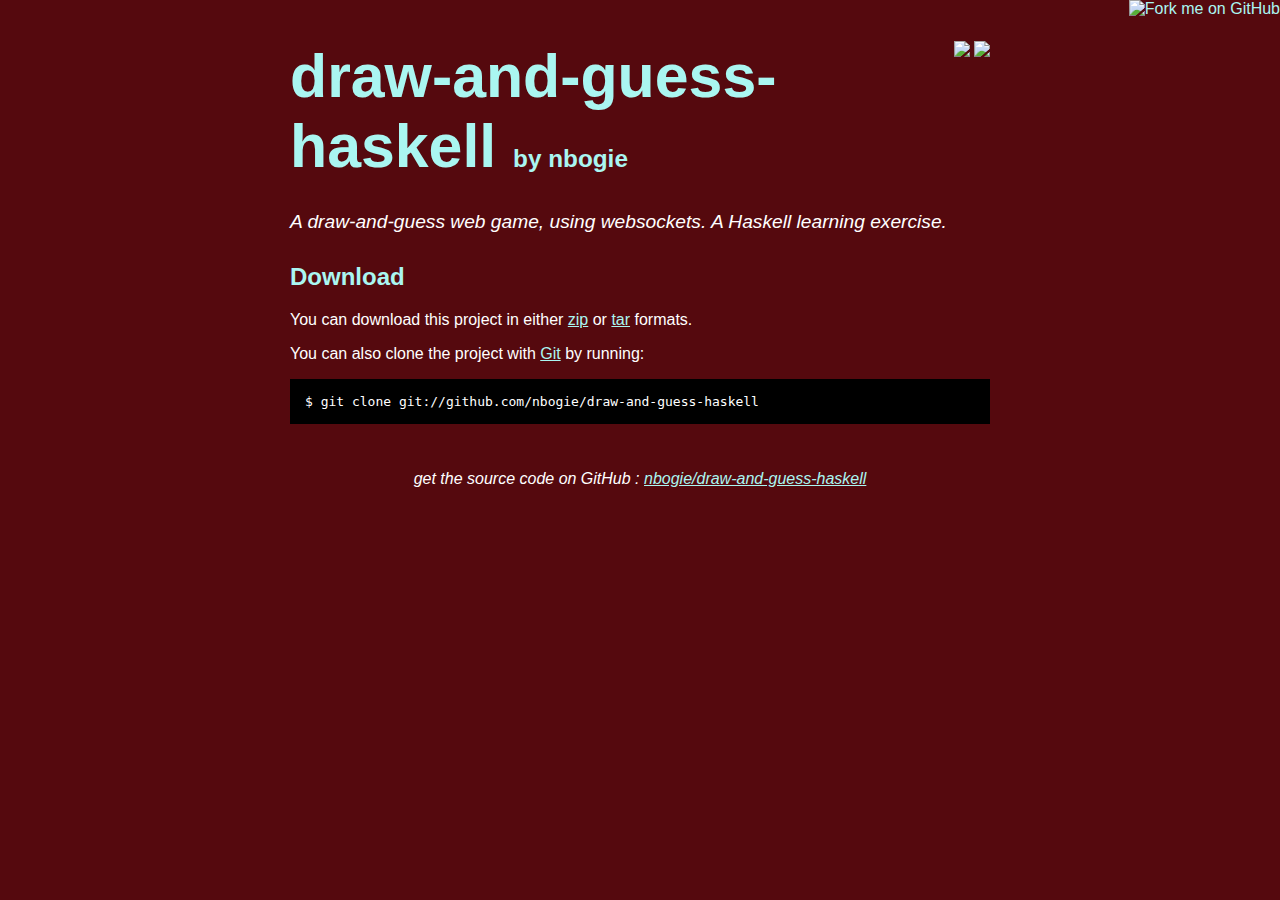
==== index.html @ ee016aea "github generated gh-pages branch" ====
<!DOCTYPE html>
<html>
<head>
  <meta charset='utf-8'>

  <title>nbogie/draw-and-guess-haskell @ GitHub</title>

  <style type="text/css">
    body {
      margin-top: 1.0em;
      background-color: #55090e;
      font-family: Helvetica, Arial, FreeSans, san-serif;
      color: #ffffff;
    }
    #container {
      margin: 0 auto;
      width: 700px;
    }
    h1 { font-size: 3.8em; color: #aaf6f1; margin-bottom: 3px; }
    h1 .small { font-size: 0.4em; }
    h1 a { text-decoration: none }
    h2 { font-size: 1.5em; color: #aaf6f1; }
    h3 { text-align: center; color: #aaf6f1; }
    a { color: #aaf6f1; }
    .description { font-size: 1.2em; margin-bottom: 30px; margin-top: 30px; font-style: italic;}
    .download { float: right; }
    pre { background: #000; color: #fff; padding: 15px;}
    hr { border: 0; width: 80%; border-bottom: 1px solid #aaa}
    .footer { text-align:center; padding-top:30px; font-style: italic; }
  </style>
</head>

<body>
  <a href="http://github.com/nbogie/draw-and-guess-haskell"><img style="position: absolute; top: 0; right: 0; border: 0;" src="http://s3.amazonaws.com/github/ribbons/forkme_right_darkblue_121621.png" alt="Fork me on GitHub" /></a>

  <div id="container">

    <div class="download">
      <a href="http://github.com/nbogie/draw-and-guess-haskell/zipball/master">
        <img border="0" width="90" src="http://github.com/images/modules/download/zip.png"></a>
      <a href="http://github.com/nbogie/draw-and-guess-haskell/tarball/master">
        <img border="0" width="90" src="http://github.com/images/modules/download/tar.png"></a>
    </div>

    <h1><a href="http://github.com/nbogie/draw-and-guess-haskell">draw-and-guess-haskell</a>
      <span class="small">by <a href="http://github.com/nbogie">nbogie</a></span></h1>

    <div class="description">
      A draw-and-guess web game, using websockets.  A Haskell learning exercise.
    </div>

    

    <h2>Download</h2>
    <p>
      You can download this project in either
      <a href="http://github.com/nbogie/draw-and-guess-haskell/zipball/master">zip</a> or
      <a href="http://github.com/nbogie/draw-and-guess-haskell/tarball/master">tar</a> formats.
    </p>
    <p>You can also clone the project with <a href="http://git-scm.com">Git</a>
      by running:
      <pre>$ git clone git://github.com/nbogie/draw-and-guess-haskell</pre>
    </p>

    <div class="footer">
      get the source code on GitHub : <a href="http://github.com/nbogie/draw-and-guess-haskell">nbogie/draw-and-guess-haskell</a>
    </div>

  </div>

  
</body>
</html>
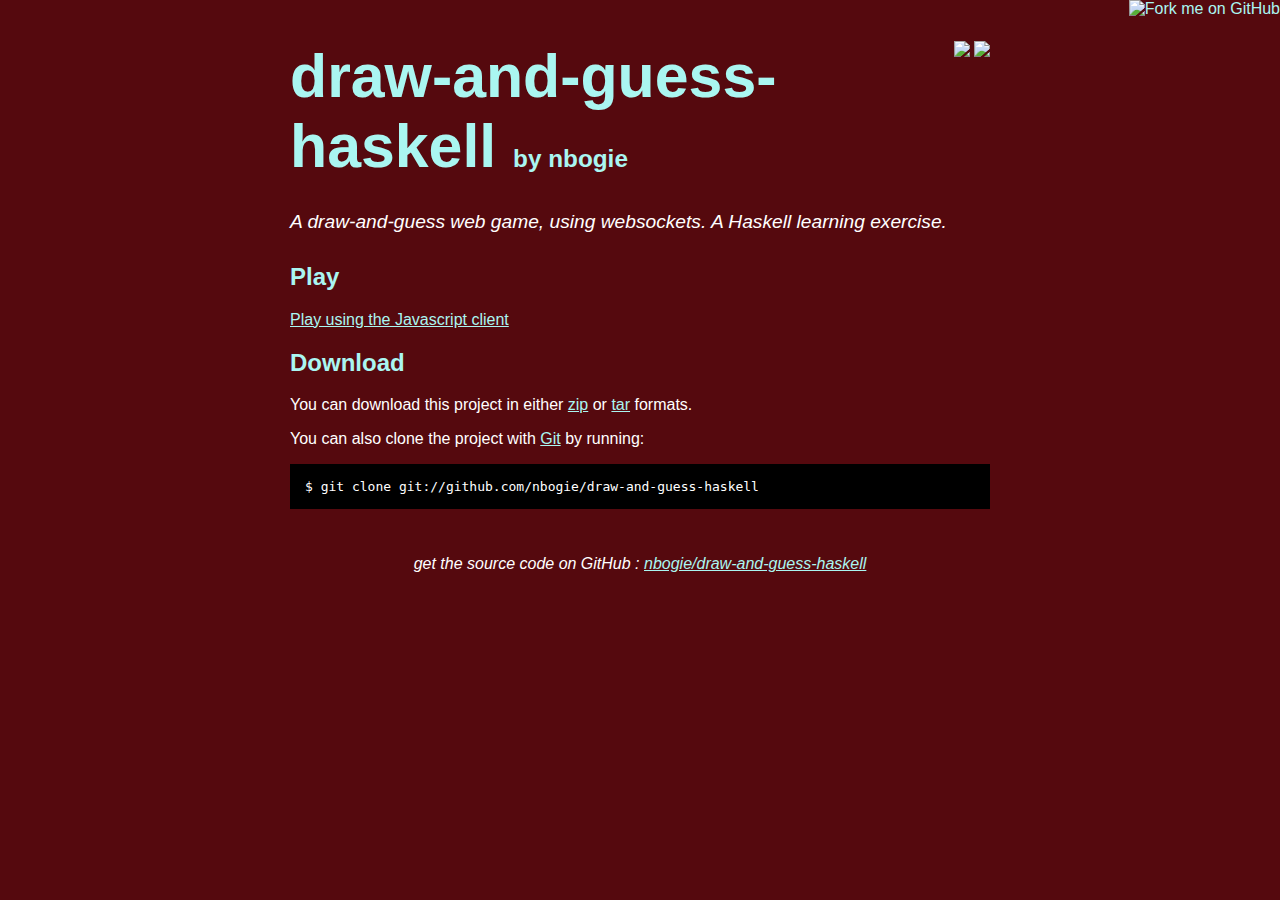
==== commit 5f1a943a: "add link to "play" on the default github index.html" ====
--- a/index.html
+++ b/index.html
@@ -49,6 +49,10 @@
       A draw-and-guess web game, using websockets.  A Haskell learning exercise.
     </div>
 
+    <h2>Play</h2>
+    <p>
+      <a href="client/index.html">Play using the Javascript client</a>
+    </p>
     
 
     <h2>Download</h2>
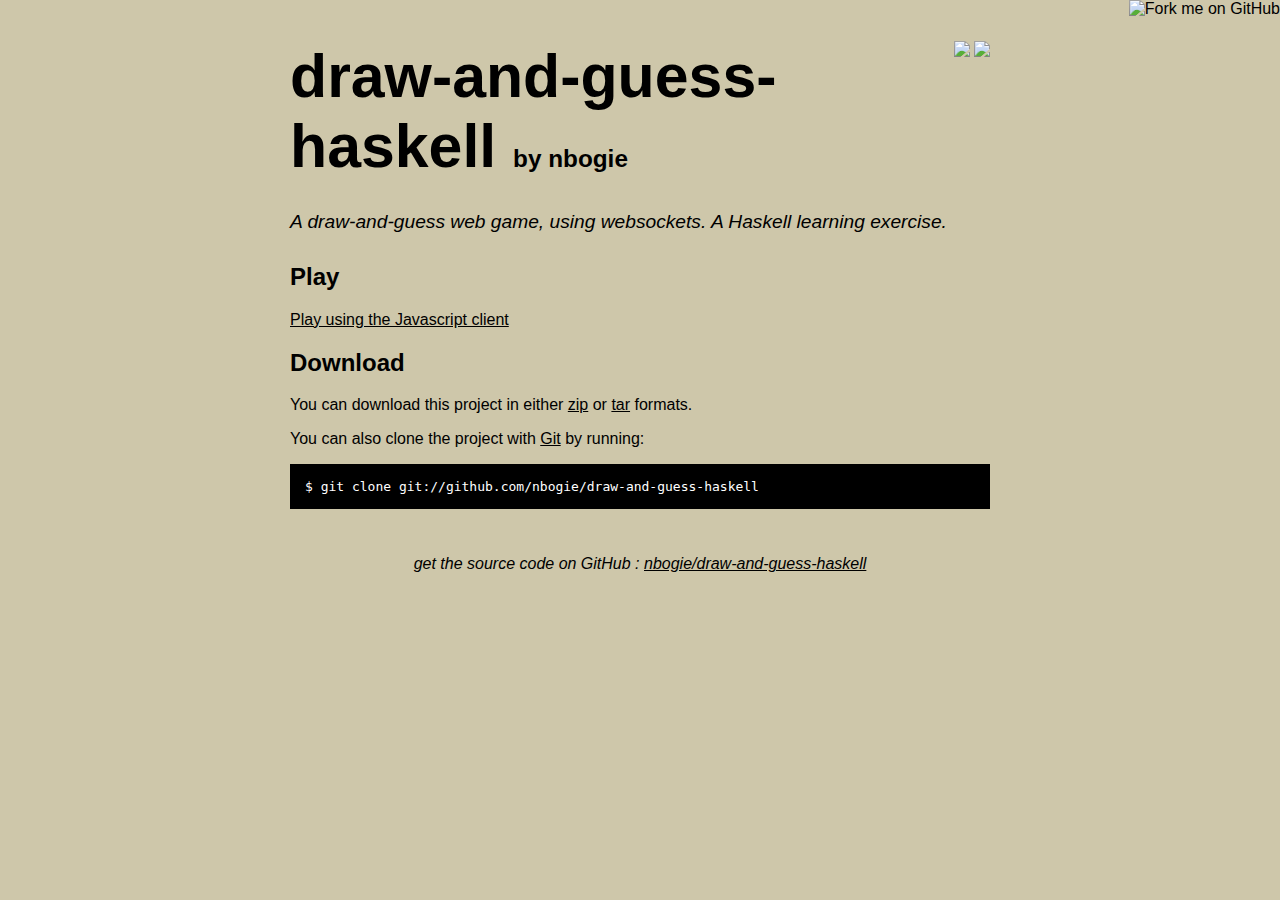
==== commit 1bdfda53: "match gh-pages index colours to game client colours, ++" ====
--- a/index.html
+++ b/index.html
@@ -8,20 +8,20 @@
   <style type="text/css">
     body {
       margin-top: 1.0em;
-      background-color: #55090e;
+      background-color: #CEC7AA;
       font-family: Helvetica, Arial, FreeSans, san-serif;
-      color: #ffffff;
+      color: black;
     }
     #container {
       margin: 0 auto;
       width: 700px;
     }
-    h1 { font-size: 3.8em; color: #aaf6f1; margin-bottom: 3px; }
+    h1 { font-size: 3.8em; color: black; margin-bottom: 3px; }
     h1 .small { font-size: 0.4em; }
     h1 a { text-decoration: none }
-    h2 { font-size: 1.5em; color: #aaf6f1; }
-    h3 { text-align: center; color: #aaf6f1; }
-    a { color: #aaf6f1; }
+    h2 { font-size: 1.5em; color: black; }
+    h3 { text-align: center; color: black; }
+    a { color: black; }
     .description { font-size: 1.2em; margin-bottom: 30px; margin-top: 30px; font-style: italic;}
     .download { float: right; }
     pre { background: #000; color: #fff; padding: 15px;}
@@ -51,7 +51,7 @@
 
     <h2>Play</h2>
     <p>
-      <a href="client/index.html">Play using the Javascript client</a>
+      <a href="client/">Play using the Javascript client</a>
     </p>
     
 
